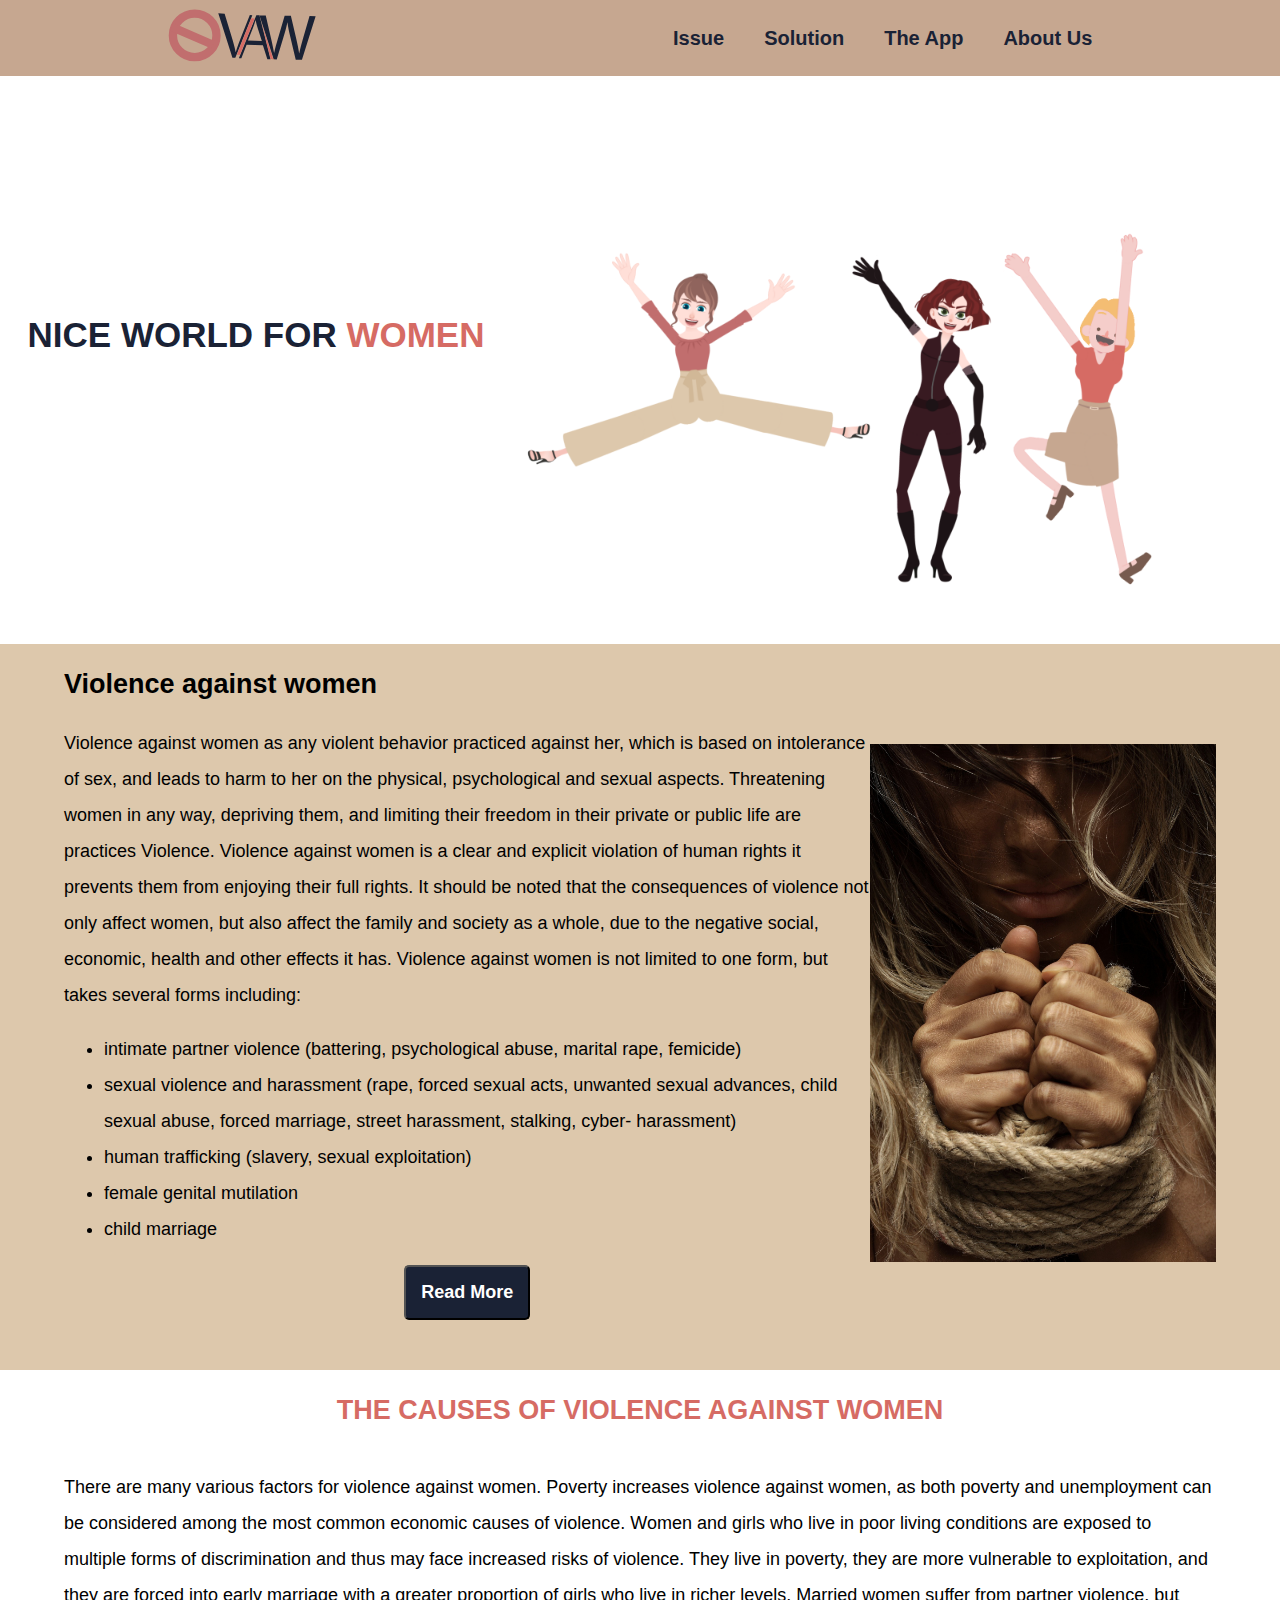
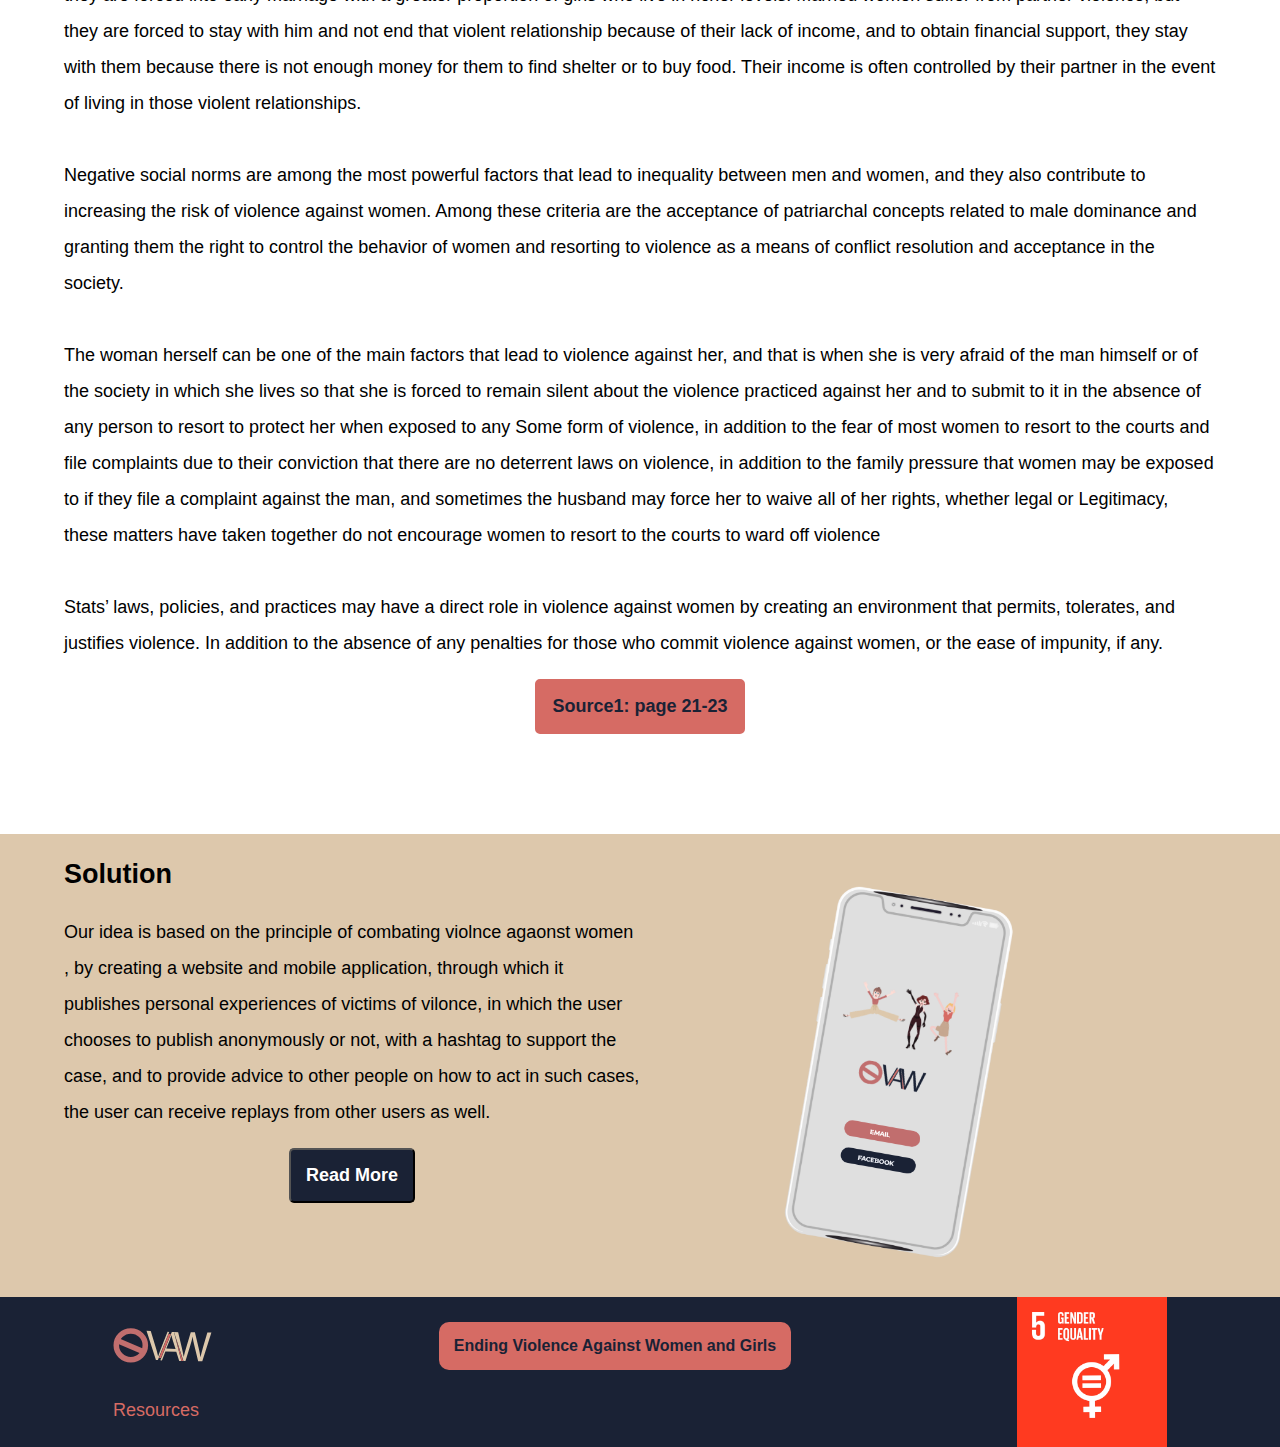
==== index.html @ f6008fc8 "uploading the project" ====
<!DOCTYPE html>
<html lang="en">
<head>
    <meta charset="UTF-8">
    <title>FinalProject</title>
    <link href="style.css" type="text/css" rel="stylesheet">
    <meta name="viewport" content="width=device-width, initial-scale=1">
</head>
<body>
    <header>
        <div class="part1">
            <img src="images/logo.svg" alt="logo image">
            <nav>
                <a href="#">issue</a>
                <a href="#">solution</a>
                <a href="#">The App</a>
                <a href="#">about us</a>
            </nav>
        </div>
        <div class="part2">
            <h1>nice world for <span class="color">women </span></h1>
            <div class="pic">
                <img src="images/1.png" width="1920" height="1080" alt="background image">
            </div>

        </div>
    </header>
    <main>
        <section id="part1">
            <div class="content">
                <div class="txt">
                    <h2>Violence against women</h2>
                    <p>
                        Violence against women as any violent behavior practiced against her, which is based on
                        intolerance of sex, and leads to harm to her on the physical, psychological and sexual aspects.
                        Threatening women in any way, depriving them, and limiting their freedom in their private or public
                        life are practices Violence. Violence against women is a clear and explicit violation of human rights
                        it prevents them from enjoying their full rights. It should be noted that the consequences of violence
                        not only affect women, but also affect the family and society as a whole, due to the negative social,
                        economic, health and other effects it has. Violence against women is not limited to one form, but takes
                        several forms including:
                    </p>
                    <ul>
                        <li>intimate partner violence (battering, psychological abuse, marital rape, femicide)</li>
                        <li>sexual violence and harassment (rape, forced sexual acts, unwanted sexual advances,
                            child sexual abuse, forced marriage, street harassment, stalking, cyber- harassment)</li>
                        <li>human trafficking (slavery, sexual exploitation)</li>
                        <li>female genital mutilation</li>
                        <li>child marriage</li>
                    </ul>
                    <div class="btn">
                        <a href="https://www.un.org/en/observances/ending-violence-against-women-day" target="_blank">
                            <button>Read More</button>
                        </a>
                    </div>

                </div>
                <div class="pic">
                    <img src="images/violnce.jpg" alt="violnce image">
                </div>

            </div>

        </section>
        <section id="part2">
            <div class="content">
                <h2>The causes of violence against women</h2>
                <div id="causes">
                    <p>
                        There are many various factors for violence against women. Poverty increases violence against women,
                        as both poverty and unemployment can be considered among the most common economic causes of violence.
                        Women and girls who live in poor living conditions are exposed to multiple forms of discrimination
                        and thus may face increased risks of violence. They live in poverty, they are more vulnerable to
                        exploitation, and they are forced into early marriage with a greater proportion of girls who live
                        in richer levels. Married women suffer from partner violence, but they are forced to stay with him
                        and not end that violent relationship because of their lack of income, and to obtain financial
                        support, they stay with them because there is not enough money for them to find shelter or to buy food.
                        Their income is often controlled by their partner in the event of living in those violent relationships.
                    </p>
                    <p>
                        Negative social norms are among the most powerful factors that lead to inequality between men and
                        women, and they also contribute to increasing the risk of violence against women.
                        Among these criteria are the acceptance of patriarchal concepts related to male dominance
                        and granting them the right to control the behavior of women and resorting to violence as a
                        means of conflict resolution and acceptance in the society.
                    </p>
                    <p>
                        The woman herself can be one of the main factors that lead to violence against her, and that is
                        when she is very afraid of the man himself or of the society in which she lives so that she is
                        forced to remain silent about the violence practiced against her and to submit to it in the
                        absence of any person to resort to protect her when exposed to any Some form of violence,
                        in addition to the fear of most women to resort to the courts and file complaints due to their
                        conviction that there are no deterrent laws on violence, in addition to the family pressure that
                        women may be exposed to if they file a complaint against the man, and sometimes the husband may
                        force her to waive all of her rights, whether legal or Legitimacy, these matters have taken
                        together do not encourage women to resort to the courts to ward off violence
                    </p>
                    <p>
                        Stats’ laws, policies, and practices may have a direct role in violence against women by creating an
                        environment that permits, tolerates, and justifies violence. In addition to the absence of any
                        penalties for those who commit violence against women, or the ease of impunity, if any.
                    </p>
                    <div class="btn">
                        <a href="https://www.europarl.europa.eu/RegData/etudes/STUD/2016/556931/IPOL_STU(2016)556931_EN.pdf" target="_blank">
                            <button>Source1: page 21-23</button></a>
                    </div>

                </div>
            </div>

        </section>
        <section id="part3">
            <div class="content">
                <div class="solution">
                    <h2>Solution</h2>
                    <p>
                        Our idea is based on the principle of combating violnce agaonst women ,
                        by creating a website and mobile application, through which it publishes personal
                        experiences of victims of vilonce, in which the user chooses to publish anonymously or not,
                        with a hashtag to support the case, and to provide advice to other people on how to act in such
                        cases, the user  can receive replays from other users as well.
                    </p>
                    <div class="btn">
                        <a href="#" target="_blank">
                            <button>Read More</button></a>
                    </div>

                </div>
                <div class="pic">
                    <img src="images/app.png" alt="app image">
                </div>
            </div>

        </section>

    </main>

<footer>
    <div class="part1">
        <img src="images/logo_footer.svg" alt="logo image">
        <a href="#" target="_blank">
            Resources
        </a>
    </div>
        <a href="https://www.un.org/sustainabledevelopment/ending-violence-against-women-and-girls/" target="_blank">
            <button> Ending Violence Against Women and Girls</button>
        </a>
        <img src="images/E_GIF_05.gif" alt="Goal image">

</footer>
</body>
</html>
---- style.css ----
body{
    margin:0;
    padding: 0;
    font-family: sans-serif;
    font-size: 18px;
    line-height: 2em;
}
a{
    text-decoration-line: none;
}
header{
    display: flex;
    flex-direction: column;
    box-shadow: 0 8px 16px 0 rgba(0,0,0 0.5);
    background-color:white;
    color: white;
}
header .part1{
    display: flex;
    flex-direction: row;
    justify-content: space-around;
    background-color: #c6a790;
    position: fixed;
    width: 100%;
}
header .part1 img{
    width: 150px;
}
 nav{
    display: flex;
    flex-direction: row;
}
 nav a{
    padding:20px;
    text-decoration: none;
    text-transform: capitalize;
    font-weight: bold;
    color: #1a2235;
    font-size: 20px;
}
nav a:hover{
    background-color: #d66b64;
}
 header .part2{
    display: flex;
    flex-direction: row;
    justify-content: space-around;
}
 header .part2 img{
     width: 100%;
     height: auto;
     padding-top: 100px;
}
 header .part2 .pic{
     width: 60%;
     margin-top: 100px;
 }
 header .part2 h1{
     text-align: center;
    width: 40%;
    margin-top: 300px;
    text-transform: uppercase;
    color: #1a2235;
    font-size: 35px;
    line-height: 2em;
}
 header .part2 .color{
    color: #d66b64;
}
 main{
     padding: 0;
     margin: 0;
     width: 100%;
 }
 .btn {
    text-align: center;
 }
#part1{
    background-color:#ddc8ac;
    padding-bottom: 50px;
}
.content{
    display: flex;
    flex-direction: row;
    justify-content: space-around;
    width: 90%;
    margin-left: auto;
    margin-right: auto;
}
.txt{
    width: 70%;
}
#part1 .pic{
    width: 30%;
    margin-left: auto;
    margin-right: auto;
}
#part1 img{
    width: 100%;
    margin-left: auto;
    margin-right: auto;
    height: auto;
    padding-top: 100px;
}
button{
    padding: 15px;
    font-size: 18px;
    font-weight: bold;
    border-radius: 5px;
    width: auto;
}
#part1 button{
    background-color: #1a2235;
    color: white;
}
#part1 button:hover{
    background-color: #ddc8ac;
    color: black;
    border: solid 2px #d66b64;
}
 #part2{
    background-color: white;
    color: black;
     padding-bottom: 100px;
}
 #part2 .content{
     flex-direction: column;
 }
#causes{
    display: flex;
    flex-direction: column;
}
#part2 h2{
    width: 100%;
    color: #d66b64;
    text-transform: uppercase;
    text-align: center;
}
 #part2 button{
    background-color: #d66b64;
    color: #1a2235;
    border: solid 2px #d66b64;
}
 #part2 button:hover{
    background-color: white;
    color: black;
}
 #part3{
    display: flex;
    flex-direction: row;
    justify-content: space-around;
    background-color: #ddc8ac;
     padding-bottom: 25px;
}
 #part3 img{
    width: 80%;
     height: auto;
     padding-top: 50px;
}
 #part3 .solution{
    width: 50%;
}
 #part3 .pic{
     width: 25%;
     margin-right: auto;
     margin-left: auto;
 }
#part3 button{
    background-color: #1a2235;
    color: white;
}
#part3 button:hover{
    background-color: #ddc8ac;
    color: black;
    border: solid 2px #d66b64;
}
footer{
    height: auto;
    background-color:#1a2235;
    display: flex;
    flex-direction: row;
    justify-content: space-around;
    width: 100%;
}
footer .part1{
    display: flex;
    flex-direction: column;
}
footer a{
    margin-top: 25px;
    color: #d66b64;
}
footer button{
    background-color: #d66b64;
    color: #1a2235;
    padding: 15px;
    font-size: 16px;
    font-weight: bold;
    border: none;
    border-radius: 10px;
}
footer button:hover{
  color: #ddc8ac;
    border: #ddc8ac solid 2px;
    background-color: #1a2235;
}
footer img{
    width: 150px;
}
footer .part1 img{
    width: 100px;
   padding-top: 30px;
}
@media screen and (max-width: 840px){
    header .part2 h1{
        margin-top: 200px;
    }
    header .part2 img{
        padding-top: 50px;
    }
    #part1 .content{
        flex-direction: column;
    }
    #part1 .txt{
        width: 100%;
    }
    #part1 .pic{
        width: 80%;
    }
}
@media screen and (max-width: 750px){
    #part3 .content{
        flex-direction: column;
    }
    #part3 .solution{
        width: 100%;
    }
    #part3 .pic{
        width: 300px;
    }
}
@media screen and (max-width: 650px){
    footer{
        flex-direction: column;
        align-items: center;
    }
    footer a{
        margin-bottom: 20px;
    }

}
@media only screen and (max-width: 641px){
    header .part1{
        flex-direction: column;
    }
    header .part1 img{
        margin-left: auto;
        margin-right: auto;
        width: 100px;
        padding-top: 25px;
    }
    nav a{
        padding: 10px;
        font-size: 16px;
        margin-left: auto;
        margin-right: auto;
    }
    header .part2{
        flex-direction: column;
    }
    header .part2 h1{
        width: 100%;
        margin-top: 150px;
    }
    header .part2 .pic{
        width: 100%;
        margin-right: auto;
        margin-left: auto;
        margin-top: 50px;
    }
}
@media screen and (max-width: 415px){
    footer  a{
        width: 125px;
    }
    footer .part1{
        text-align: center;
    }
    footer .part1 img{
        margin-left: auto;
        margin-right: auto;
    }
}
@media screen and (max-width: 350px){
   nav{
       flex-direction: column;
   }
    nav a{
        padding: 5px;
        text-align: center;
        width: 100%;
    }
    nav a:nth-child(even){
        background-color: #ddc8ac;
    }
    nav a:nth-child(odd){
        background-color: white;
    }
    nav a:hover{
        background-color: #d66b64;
    }
    header .part2 h1{
        margin-top: 300px;
    }
    #part3 .pic{
        width: 200px;
    }
}
@media screen and (max-width: 230px){
    #part3 .pic{
        width: 125px;
    }
    footer img{
        width: 100px;
    }
   h2, header .part2 h1{
       font-size: 18px;
   }
   p, ul{
       font-size: 16px;
   }
   button{
       padding: 5px;
       font-size: 14px;
   }

}
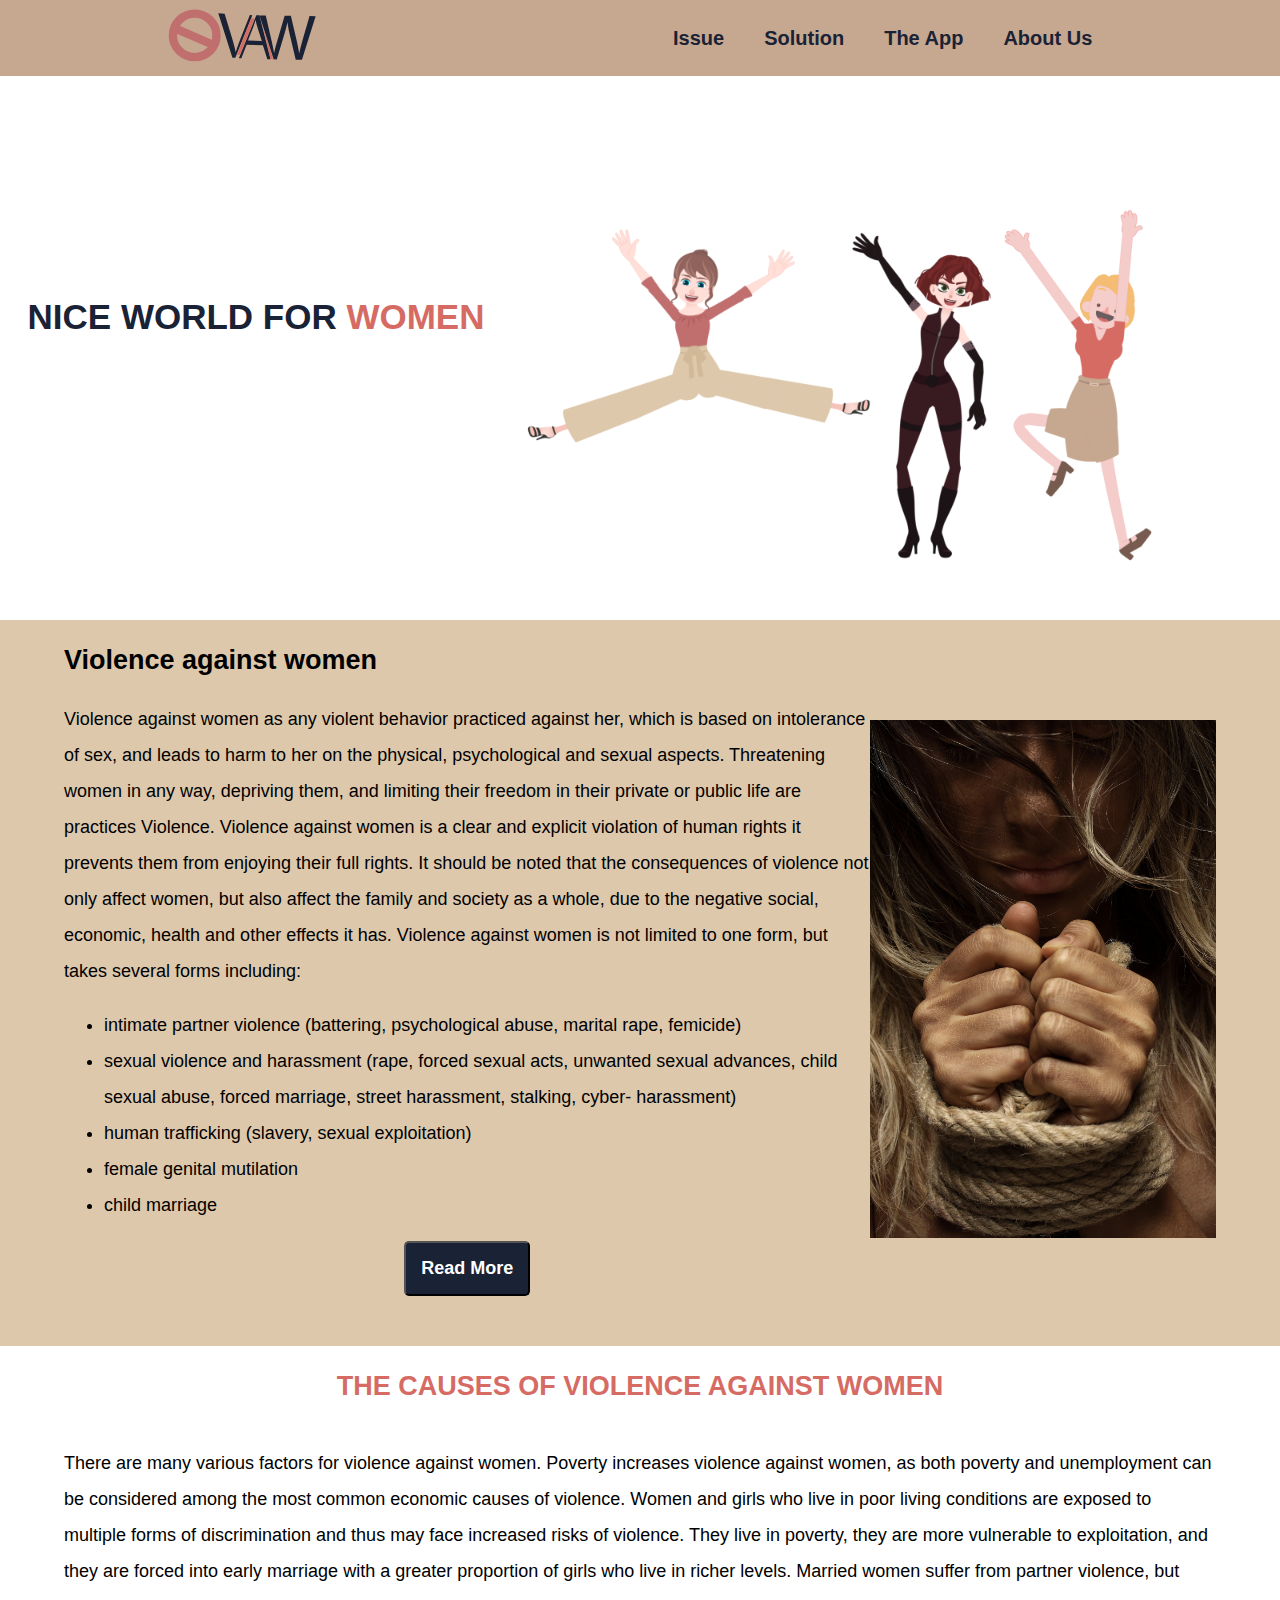
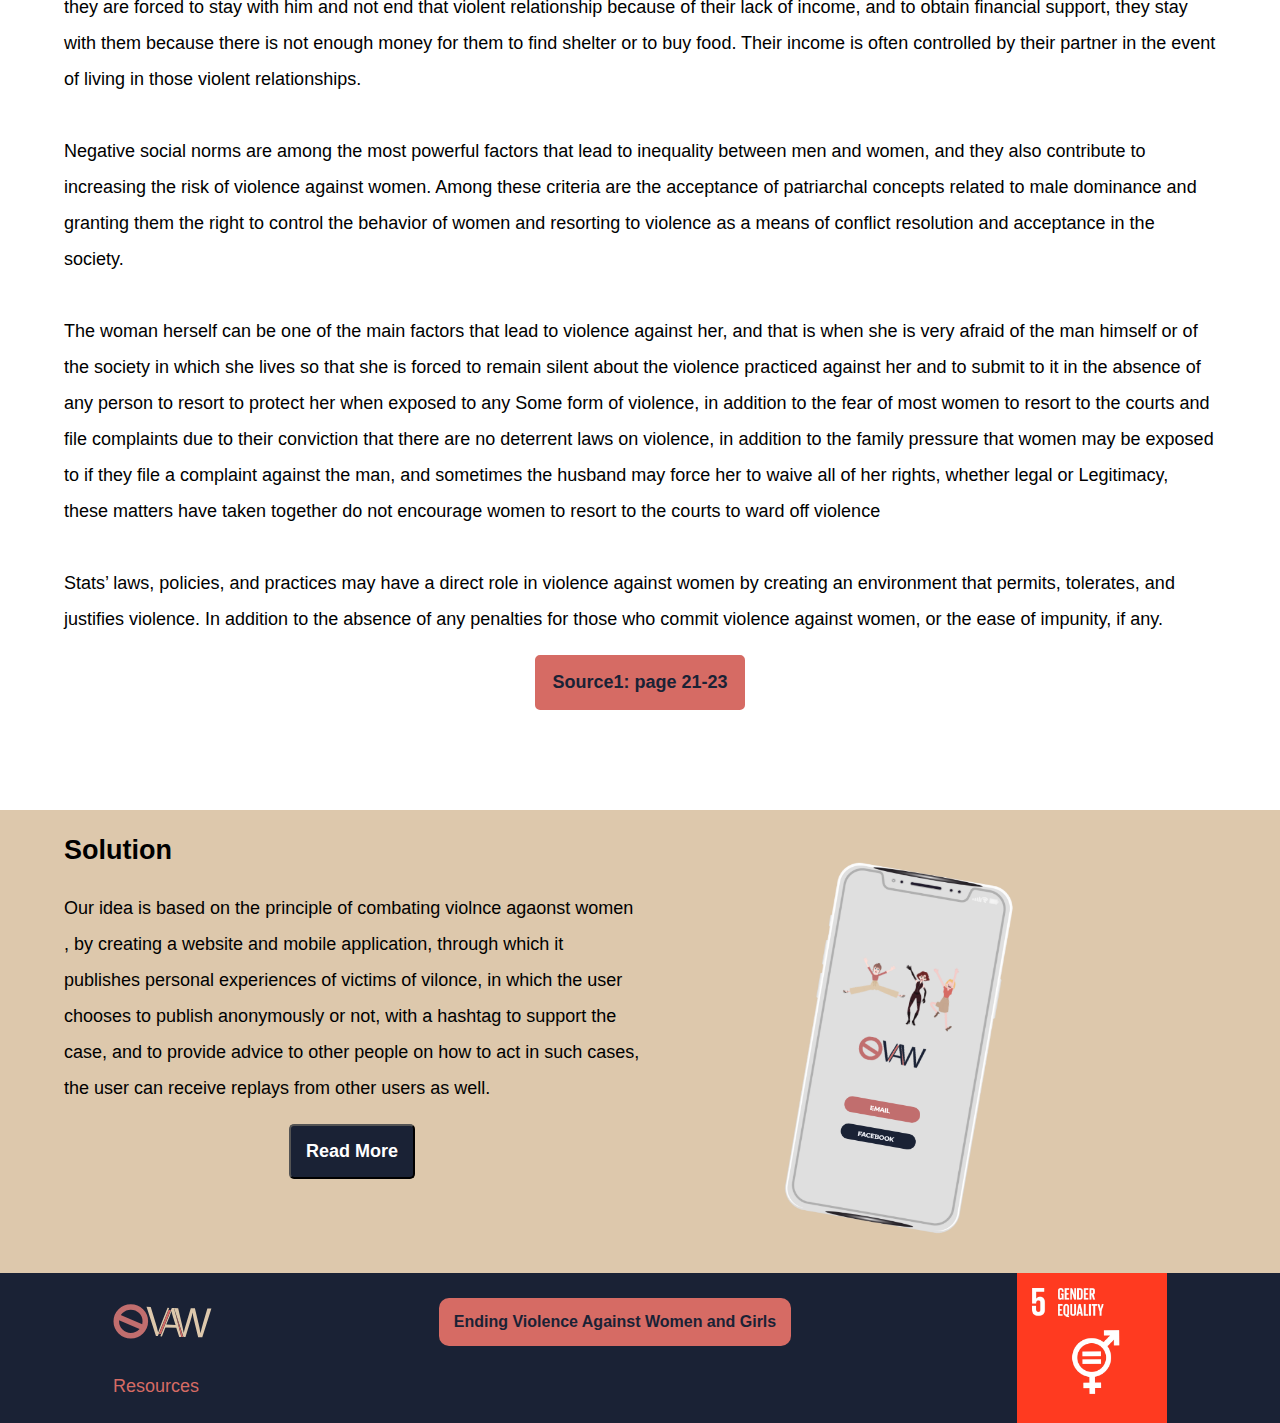
==== commit 7938653f: "adjusting" ====
--- a/index.html
+++ b/index.html
@@ -4,11 +4,10 @@
     <meta charset="UTF-8">
     <title>FinalProject</title>
     <link href="style.css" type="text/css" rel="stylesheet">
-    <meta name="viewport" content="width=device-width, initial-scale=1">
+    <meta name="viewport" content="width=device-width, initial-scale=1.0">
 </head>
 <body>
     <header>
-        <div class="part1">
             <img src="images/logo.svg" alt="logo image">
             <nav>
                 <a href="#">issue</a>
@@ -16,15 +15,13 @@
                 <a href="#">The App</a>
                 <a href="#">about us</a>
             </nav>
+    </header>
+    <div id="show">
+        <h1>nice world for <span class="color">women </span></h1>
+        <div class="pic">
+            <img src="images/1.png" alt="background image">
         </div>
-        <div class="part2">
-            <h1>nice world for <span class="color">women </span></h1>
-            <div class="pic">
-                <img src="images/1.png" width="1920" height="1080" alt="background image">
-            </div>
-
-        </div>
-    </header>
+    </div>
     <main>
         <section id="part1">
             <div class="content">
--- a/style.css
+++ b/style.css
@@ -10,20 +10,12 @@
 }
 header{
     display: flex;
-    flex-direction: column;
-    box-shadow: 0 8px 16px 0 rgba(0,0,0 0.5);
-    background-color:white;
-    color: white;
-}
-header .part1{
-    display: flex;
     flex-direction: row;
     justify-content: space-around;
     background-color: #c6a790;
-    position: fixed;
-    width: 100%;
-}
-header .part1 img{
+    max-height: 200px;
+}
+header img{
     width: 150px;
 }
  nav{
@@ -41,30 +33,28 @@
 nav a:hover{
     background-color: #d66b64;
 }
- header .part2{
-    display: flex;
-    flex-direction: row;
-    justify-content: space-around;
-}
- header .part2 img{
+ #show{
+    display: flex;
+    flex-direction: row;
+    justify-content: space-around;
+}
+ #show img{
      width: 100%;
      height: auto;
-     padding-top: 100px;
-}
- header .part2 .pic{
+}
+#show .pic{
      width: 60%;
      margin-top: 100px;
  }
- header .part2 h1{
-     text-align: center;
+#show h1{
+    text-align: center;
     width: 40%;
-    margin-top: 300px;
+    padding-top: 200px;
     text-transform: uppercase;
     color: #1a2235;
     font-size: 35px;
-    line-height: 2em;
-}
- header .part2 .color{
+}
+ #show .color{
     color: #d66b64;
 }
  main{
@@ -175,12 +165,10 @@
     border: solid 2px #d66b64;
 }
 footer{
-    height: auto;
     background-color:#1a2235;
     display: flex;
     flex-direction: row;
     justify-content: space-around;
-    width: 100%;
 }
 footer .part1{
     display: flex;
@@ -211,11 +199,11 @@
     width: 100px;
    padding-top: 30px;
 }
-@media screen and (max-width: 840px){
-    header .part2 h1{
-        margin-top: 200px;
-    }
-    header .part2 img{
+@media (max-width: 840px){
+    #show h1{
+        padding-top: 200px;
+    }
+    #show img{
         padding-top: 50px;
     }
     #part1 .content{
@@ -228,7 +216,7 @@
         width: 80%;
     }
 }
-@media screen and (max-width: 750px){
+@media (max-width: 750px){
     #part3 .content{
         flex-direction: column;
     }
@@ -239,7 +227,7 @@
         width: 300px;
     }
 }
-@media screen and (max-width: 650px){
+@media (max-width: 650px){
     footer{
         flex-direction: column;
         align-items: center;
@@ -247,13 +235,12 @@
     footer a{
         margin-bottom: 20px;
     }
-
-}
-@media only screen and (max-width: 641px){
-    header .part1{
-        flex-direction: column;
-    }
-    header .part1 img{
+}
+@media (max-width: 641px){
+    header {
+        flex-direction: column;
+    }
+    header img{
         margin-left: auto;
         margin-right: auto;
         width: 100px;
@@ -265,21 +252,21 @@
         margin-left: auto;
         margin-right: auto;
     }
-    header .part2{
-        flex-direction: column;
-    }
-    header .part2 h1{
-        width: 100%;
-        margin-top: 150px;
-    }
-    header .part2 .pic{
+    #show{
+        flex-direction: column;
+    }
+    #show h1{
+        width: 100%;
+        padding-top: 50px;
+    }
+   #show .pic{
         width: 100%;
         margin-right: auto;
         margin-left: auto;
         margin-top: 50px;
     }
 }
-@media screen and (max-width: 415px){
+@media (max-width: 415px){
     footer  a{
         width: 125px;
     }
@@ -291,12 +278,15 @@
         margin-right: auto;
     }
 }
-@media screen and (max-width: 350px){
+@media (max-width: 350px){
+    header{
+        height: auto;
+    }
    nav{
        flex-direction: column;
    }
     nav a{
-        padding: 5px;
+        padding: 4px 0 4px 0;
         text-align: center;
         width: 100%;
     }
@@ -309,29 +299,39 @@
     nav a:hover{
         background-color: #d66b64;
     }
-    header .part2 h1{
-        margin-top: 300px;
+    #show h1{
+        padding-top: 50px;
+        font-size: 25px;
+    }
+    #show .pic{
+        width: 200px;
+    }
+    #show img{
+        padding-top: 0;
     }
     #part3 .pic{
-        width: 200px;
-    }
-}
-@media screen and (max-width: 230px){
+        width: 80%;
+    }
+}
+@media (max-width: 230px){
     #part3 .pic{
-        width: 125px;
+        width: 120px;
     }
     footer img{
         width: 100px;
     }
-   h2, header .part2 h1{
+   h2, #show h1{
        font-size: 18px;
    }
    p, ul{
-       font-size: 16px;
+       font-size: 14px;
    }
    button{
        padding: 5px;
        font-size: 14px;
    }
+   #show .pic{
+       width: 90%;
+   }
 
 }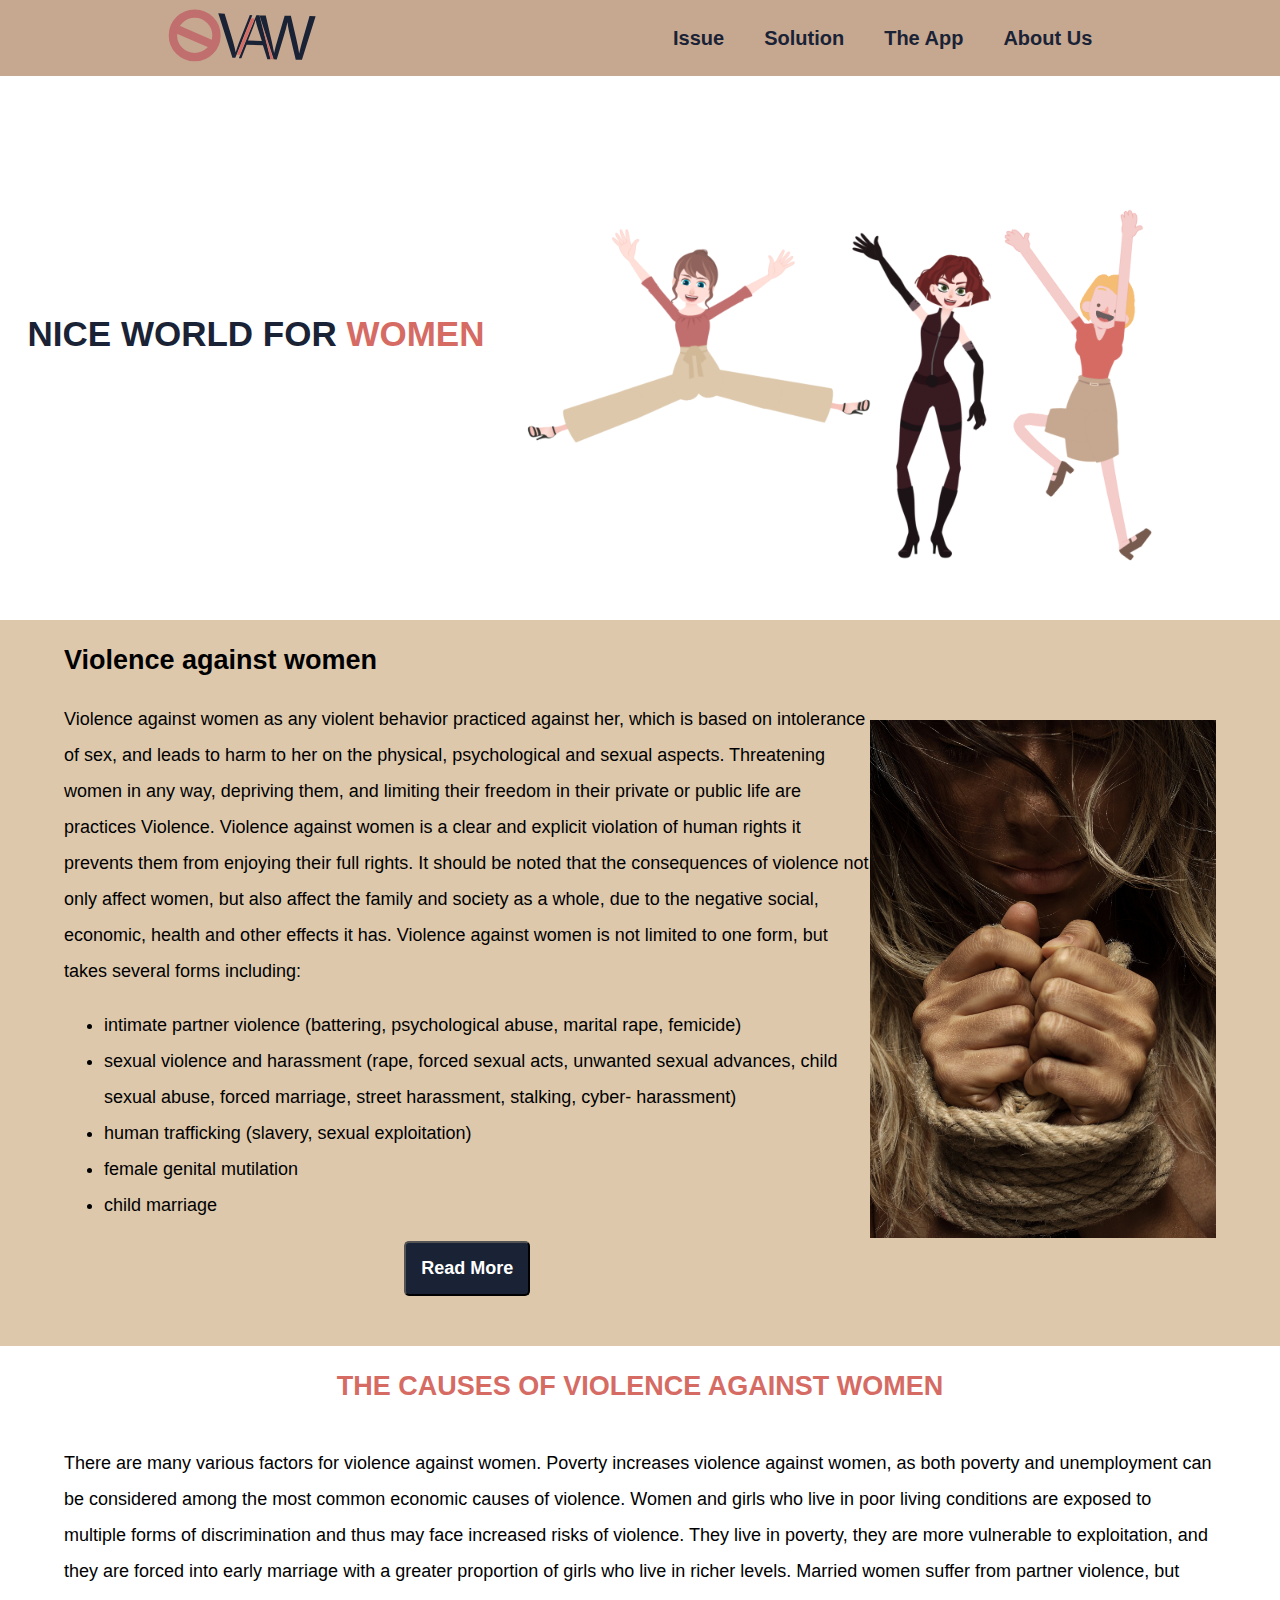
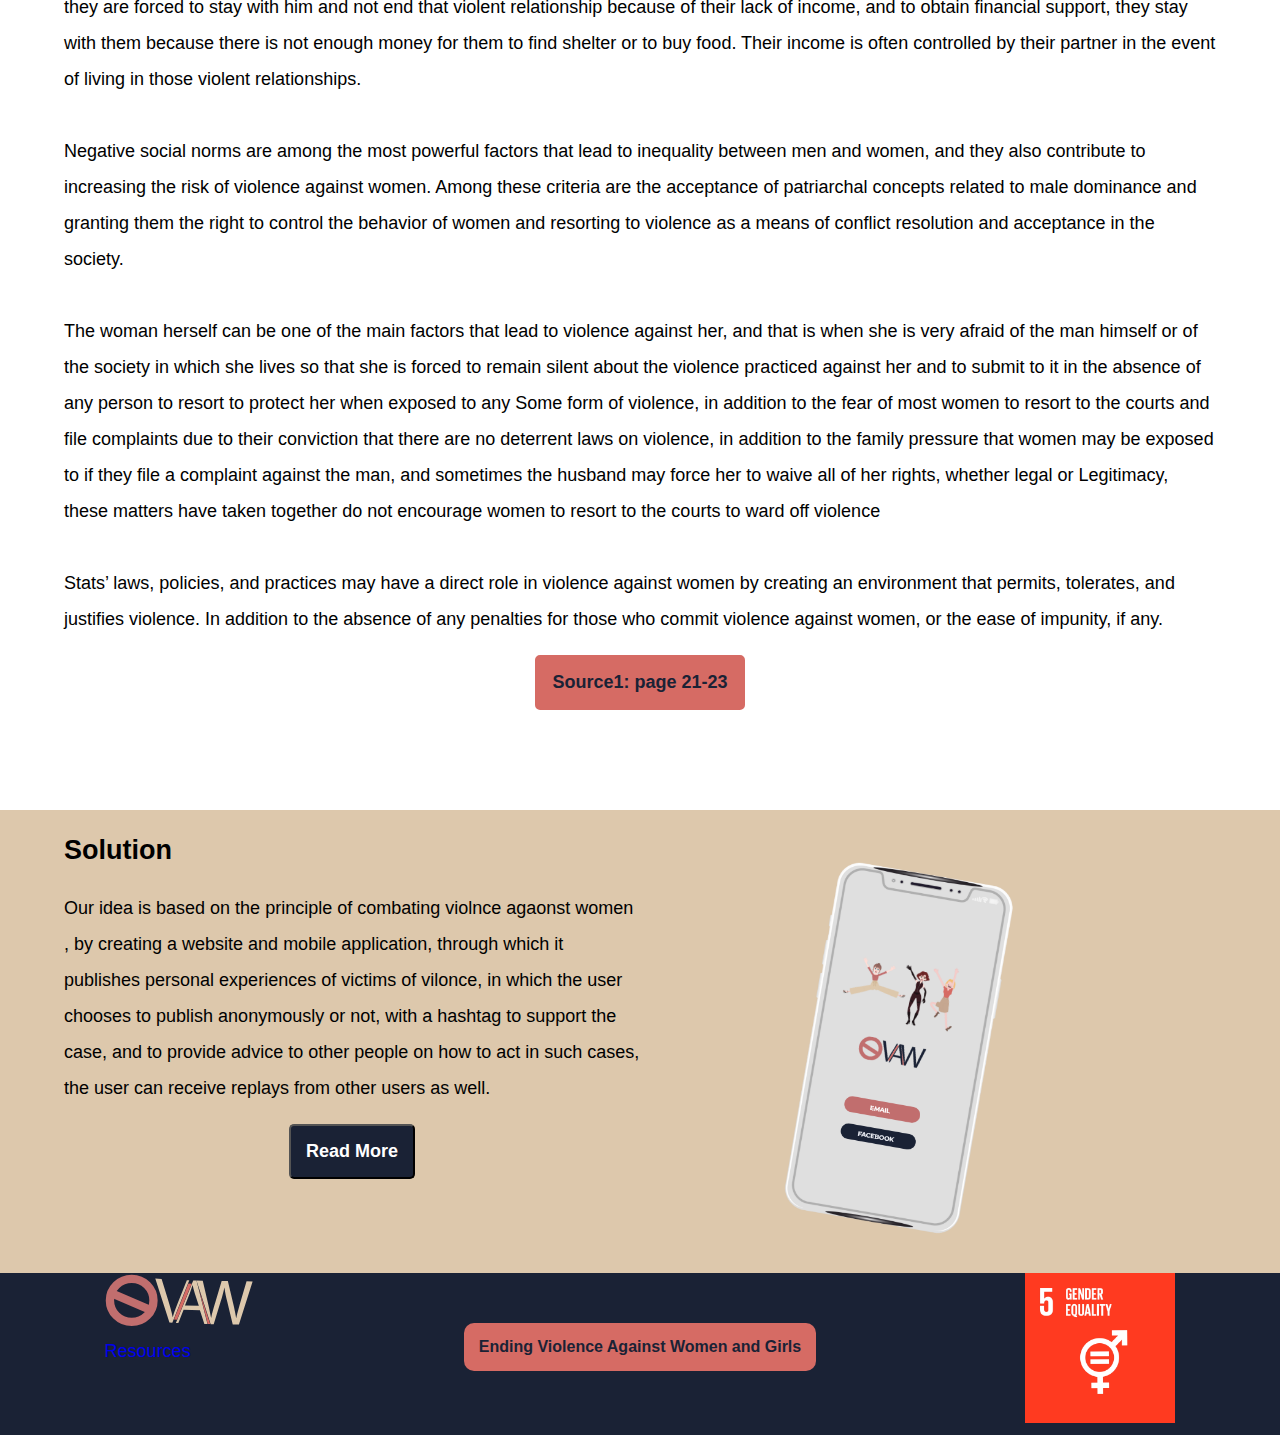
==== commit f43d4785: "adjsuting 2" ====
--- a/index.html
+++ b/index.html
@@ -138,11 +138,16 @@
         <a href="#" target="_blank">
             Resources
         </a>
-    </div>
+    </div >
+    <div class="part2">
         <a href="https://www.un.org/sustainabledevelopment/ending-violence-against-women-and-girls/" target="_blank">
             <button> Ending Violence Against Women and Girls</button>
         </a>
+    </div>
+
+    <div class="part3">
         <img src="images/E_GIF_05.gif" alt="Goal image">
+    </div>
 
 </footer>
 </body>
--- a/style.css
+++ b/style.css
@@ -13,7 +13,7 @@
     flex-direction: row;
     justify-content: space-around;
     background-color: #c6a790;
-    max-height: 200px;
+    max-height: 100px;
 }
 header img{
     width: 150px;
@@ -53,6 +53,7 @@
     text-transform: uppercase;
     color: #1a2235;
     font-size: 35px;
+    line-height: 2em;
 }
  #show .color{
     color: #d66b64;
@@ -173,10 +174,15 @@
 footer .part1{
     display: flex;
     flex-direction: column;
-}
-footer a{
-    margin-top: 25px;
+    width: 150px;
+
+}
+footer .part2{
+    margin-top: 50px;
     color: #d66b64;
+}
+footer .part3{
+    width: 150px;
 }
 footer button{
     background-color: #d66b64;
@@ -193,12 +199,9 @@
     background-color: #1a2235;
 }
 footer img{
-    width: 150px;
-}
-footer .part1 img{
-    width: 100px;
-   padding-top: 30px;
-}
+    width: 100%;
+}
+
 @media (max-width: 840px){
     #show h1{
         padding-top: 200px;
@@ -280,7 +283,7 @@
 }
 @media (max-width: 350px){
     header{
-        height: auto;
+        max-height: 200px;
     }
    nav{
        flex-direction: column;
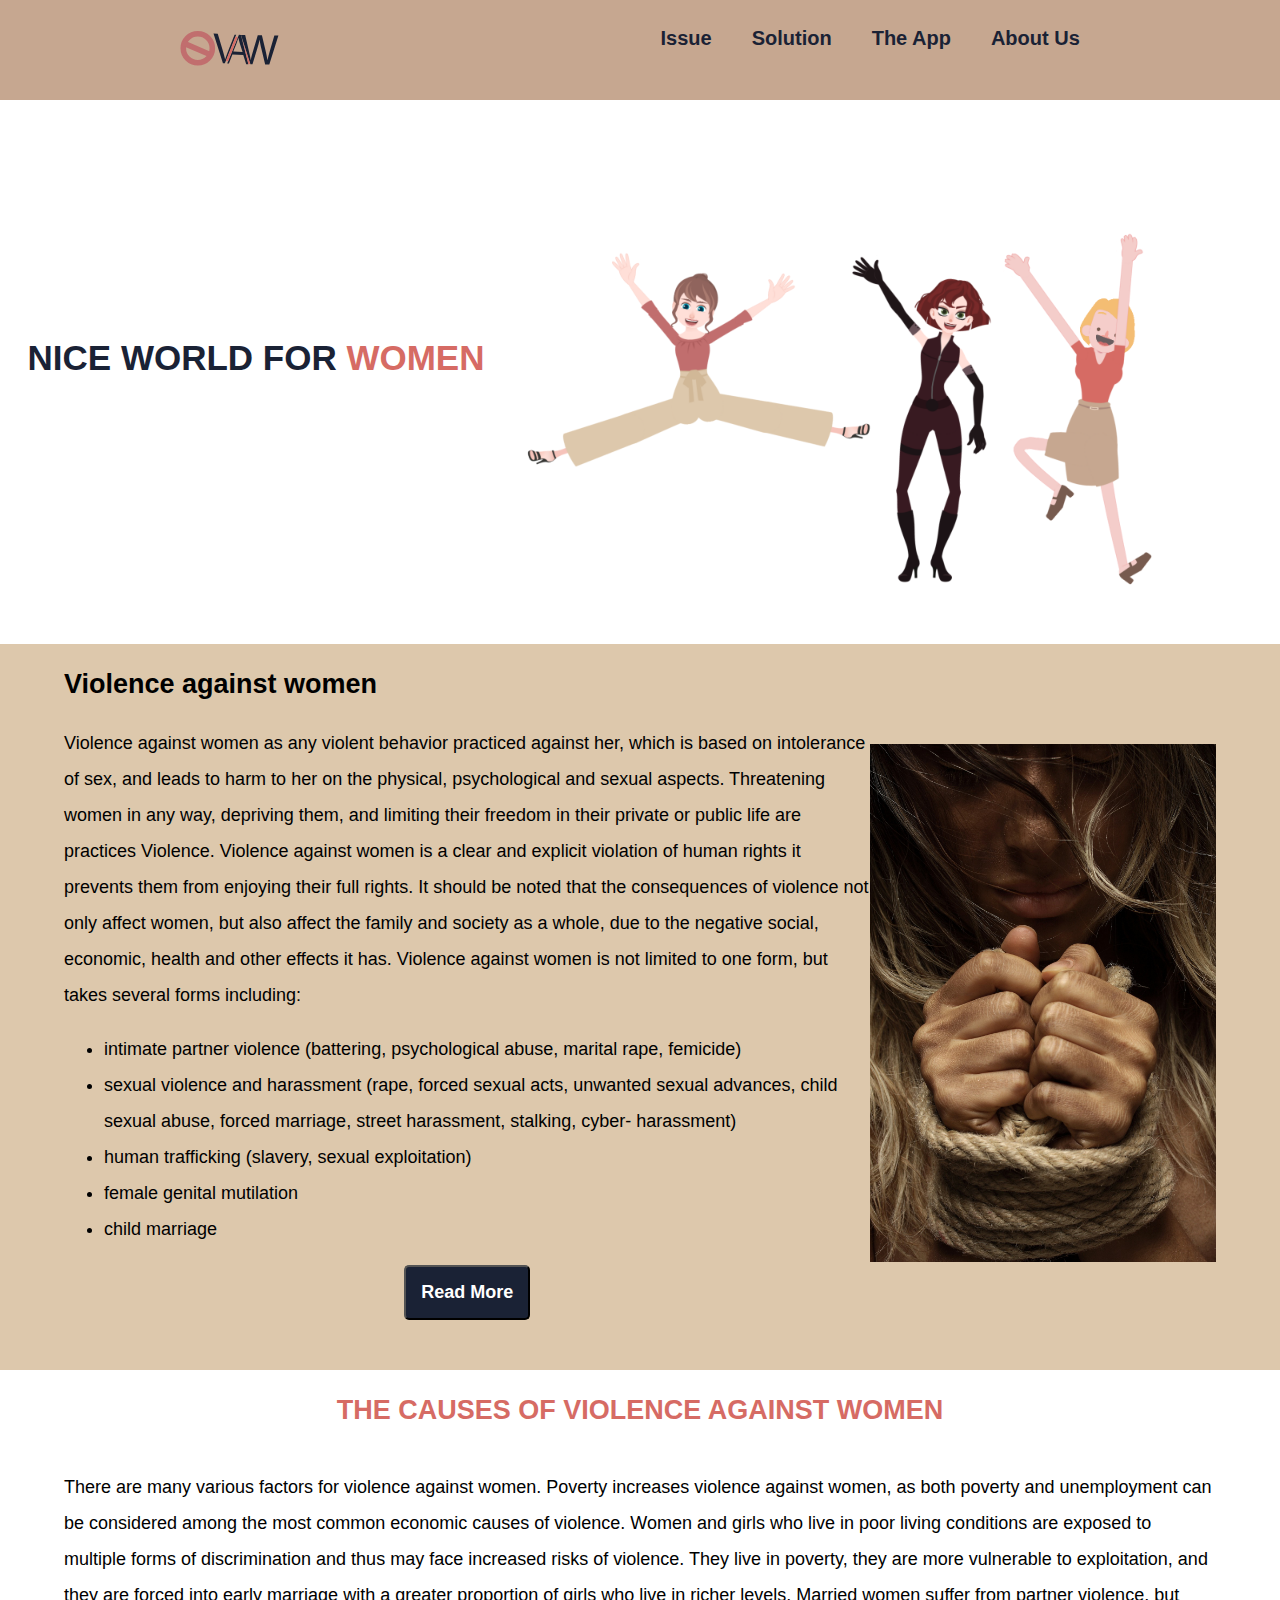
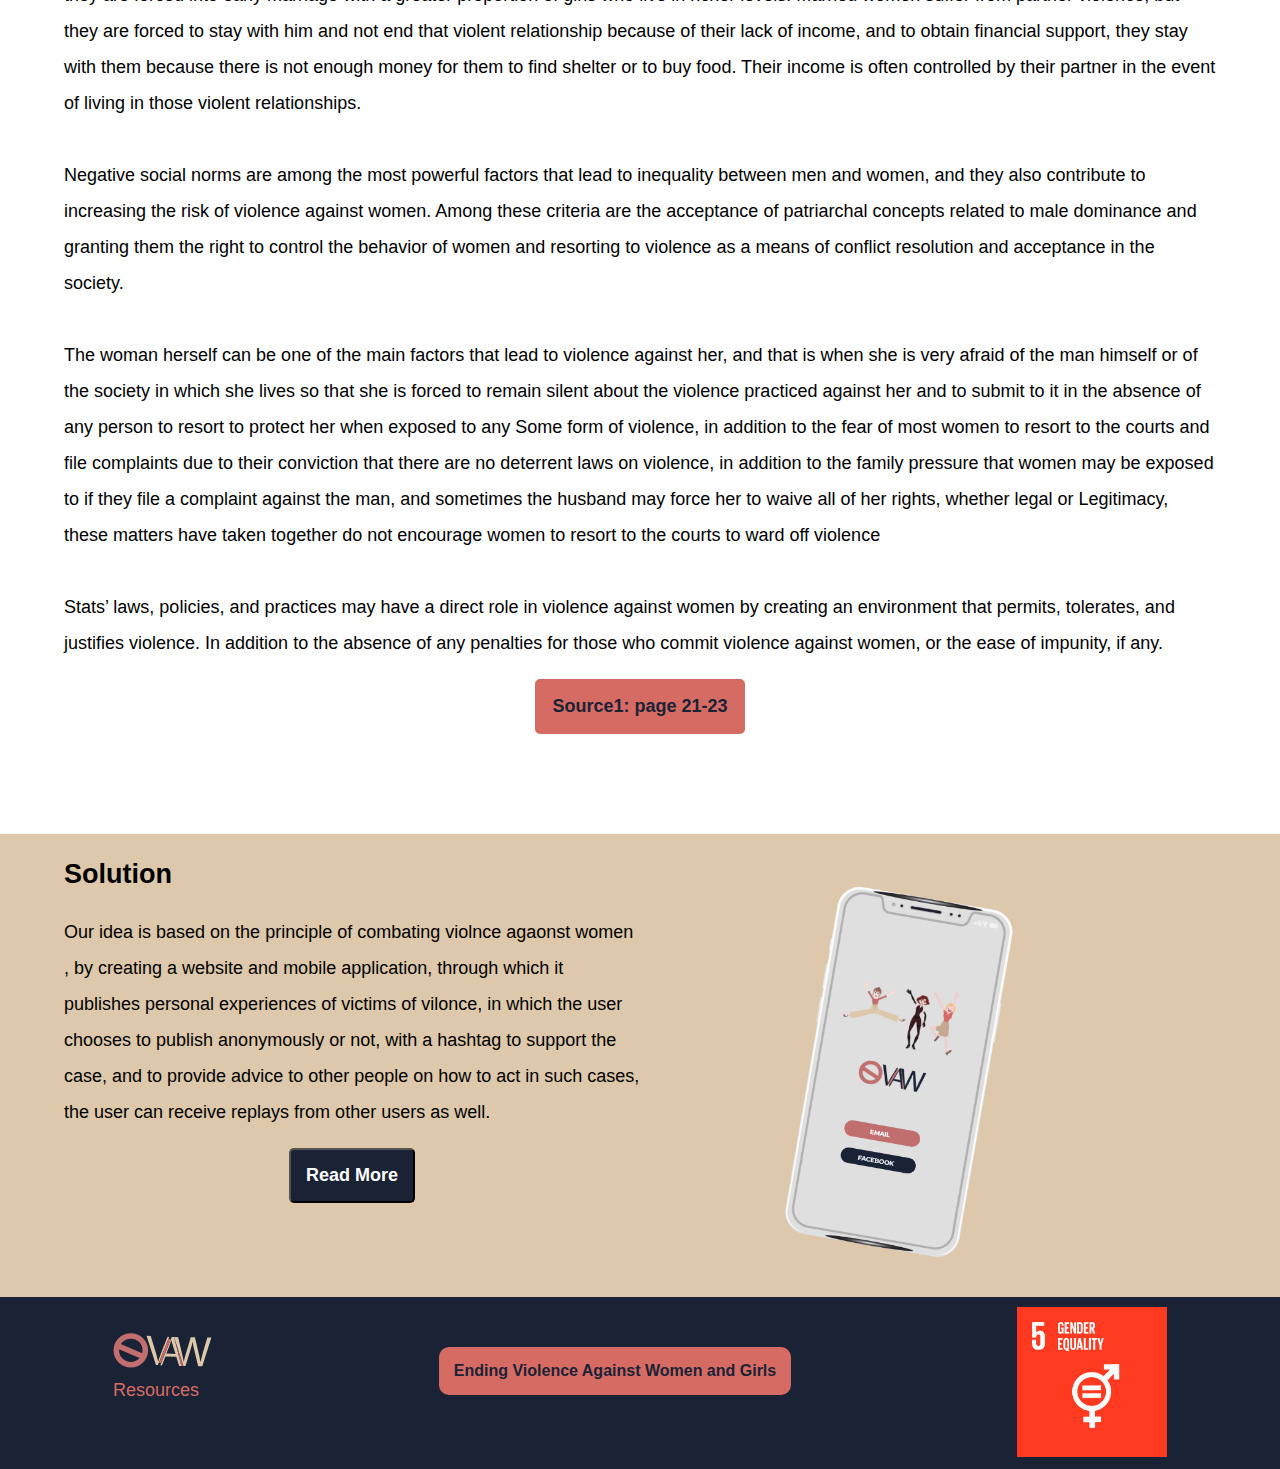
==== commit 8526b9a4: "Added icon" ====
--- a/index.html
+++ b/index.html
@@ -3,6 +3,7 @@
 <head>
     <meta charset="UTF-8">
     <title>FinalProject</title>
+    <link rel="icon" href="http://example.com/favicon.png">
     <link href="style.css" type="text/css" rel="stylesheet">
     <meta name="viewport" content="width=device-width, initial-scale=1.0">
 </head>
--- a/style.css
+++ b/style.css
@@ -13,10 +13,11 @@
     flex-direction: row;
     justify-content: space-around;
     background-color: #c6a790;
-    max-height: 100px;
+    height: auto;
 }
 header img{
-    width: 150px;
+    width: 100px;
+    height: 100px;
 }
  nav{
     display: flex;
@@ -174,15 +175,24 @@
 footer .part1{
     display: flex;
     flex-direction: column;
-    width: 150px;
+    width: 100px;
 
 }
 footer .part2{
     margin-top: 50px;
     color: #d66b64;
 }
+footer .part1 img{
+    padding-top: 35px;
+}
+footer .part1 a{
+    color: #d66b64;
+}
 footer .part3{
     width: 150px;
+}
+footer .part3 img{
+    padding-top: 10px;
 }
 footer button{
     background-color: #d66b64;
@@ -235,8 +245,10 @@
         flex-direction: column;
         align-items: center;
     }
-    footer a{
-        margin-bottom: 20px;
+    footer .part2{
+        margin-bottom: 30px;
+        margin-top: 20px;
+
     }
 }
 @media (max-width: 641px){
@@ -270,7 +282,7 @@
     }
 }
 @media (max-width: 415px){
-    footer  a{
+    footer  .part2{
         width: 125px;
     }
     footer .part1{
@@ -280,6 +292,9 @@
         margin-left: auto;
         margin-right: auto;
     }
+    footer .part3{
+        width: 125px;
+    }
 }
 @media (max-width: 350px){
     header{
@@ -320,9 +335,6 @@
     #part3 .pic{
         width: 120px;
     }
-    footer img{
-        width: 100px;
-    }
    h2, #show h1{
        font-size: 18px;
    }
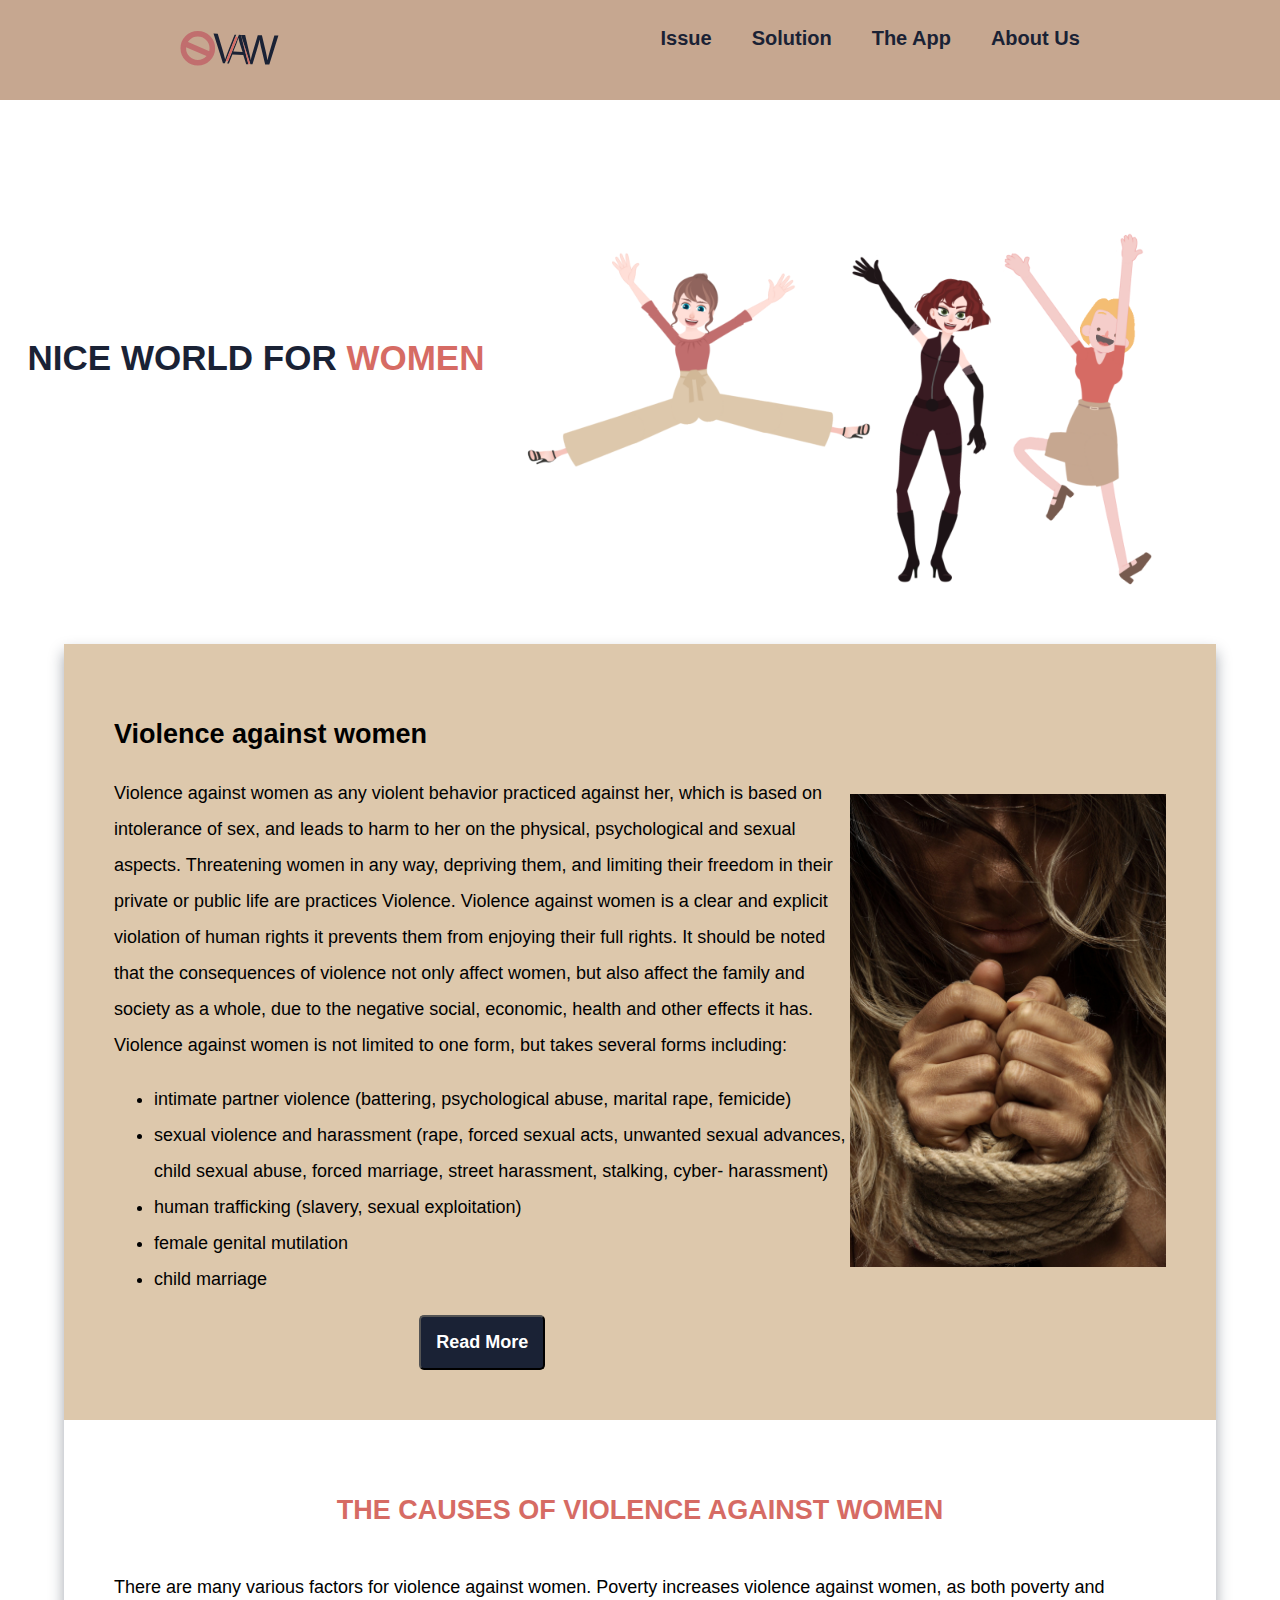
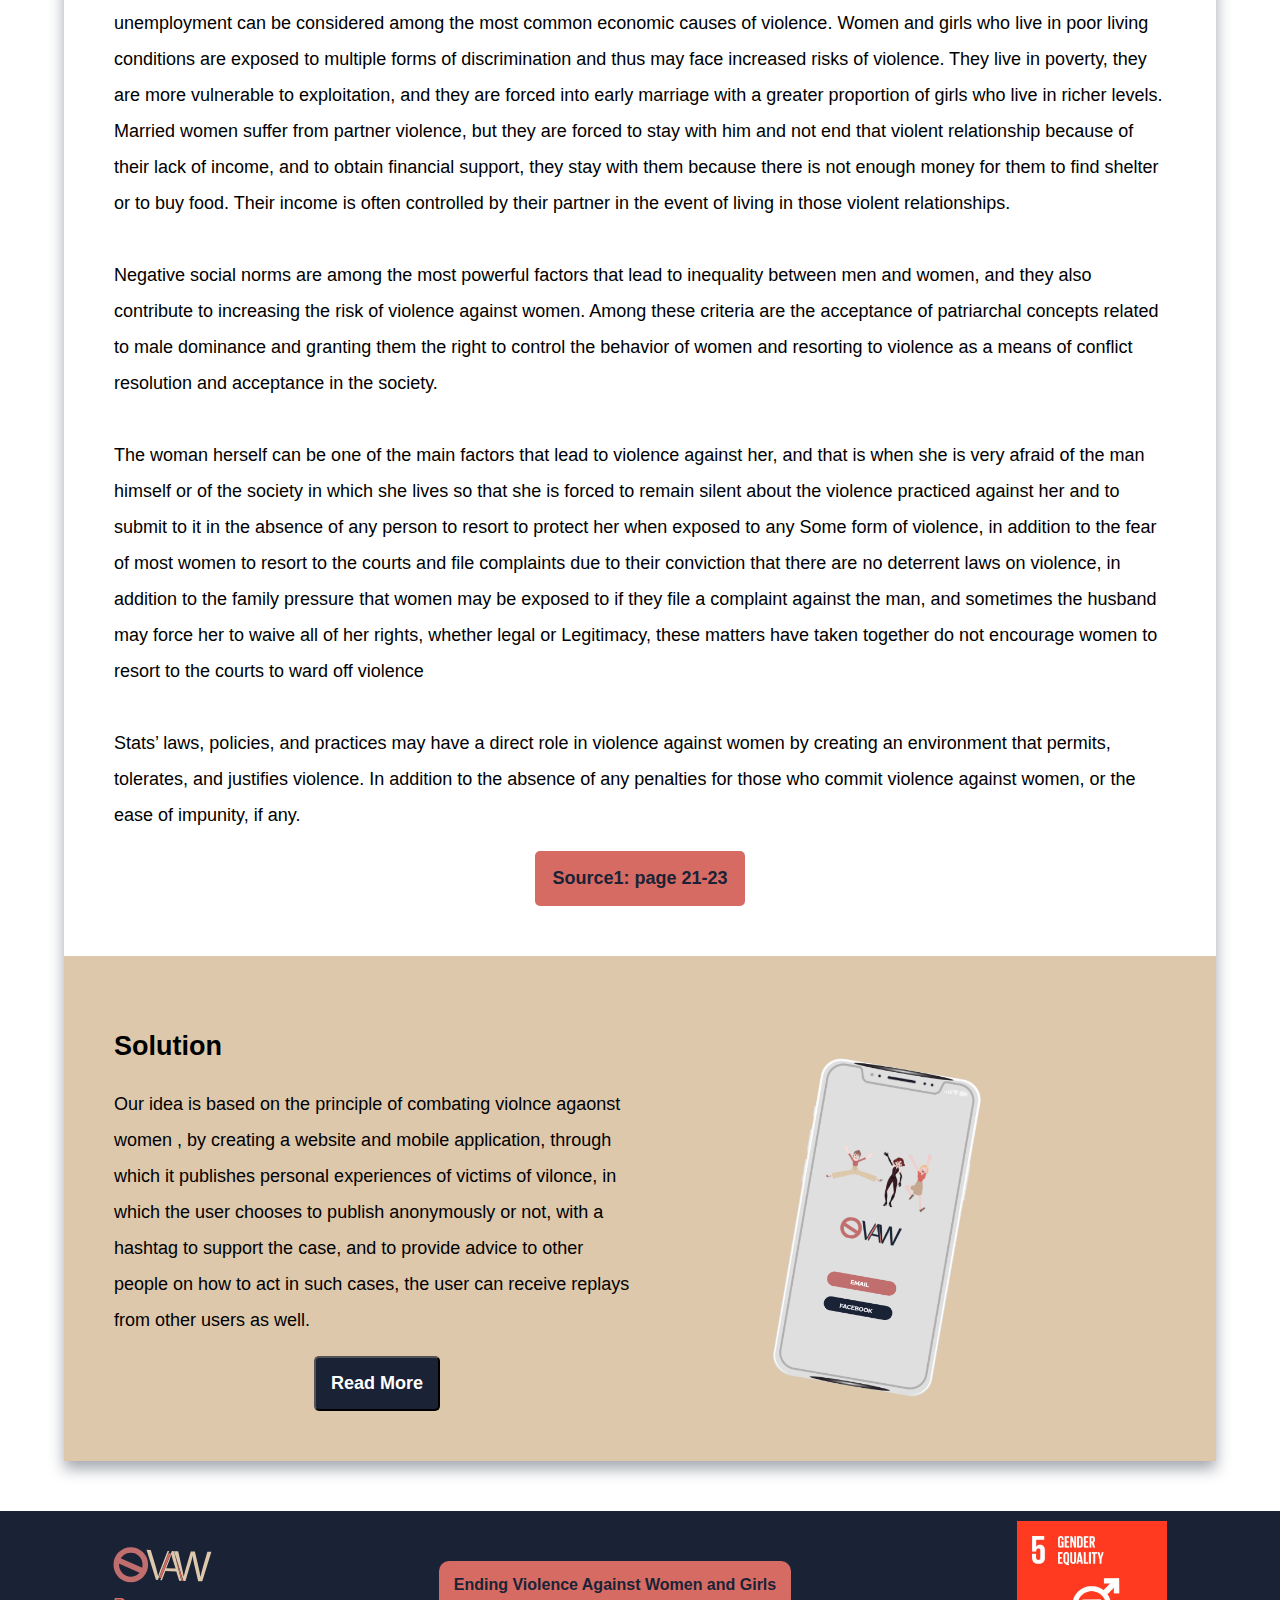
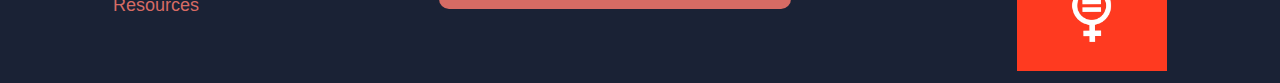
==== commit 1e84cb6c: "cahnge the width of main" ====
--- a/index.html
+++ b/index.html
@@ -3,7 +3,6 @@
 <head>
     <meta charset="UTF-8">
     <title>FinalProject</title>
-    <link rel="icon" href="http://example.com/favicon.png">
     <link href="style.css" type="text/css" rel="stylesheet">
     <meta name="viewport" content="width=device-width, initial-scale=1.0">
 </head>
@@ -25,7 +24,6 @@
     </div>
     <main>
         <section id="part1">
-            <div class="content">
                 <div class="txt">
                     <h2>Violence against women</h2>
                     <p>
@@ -51,19 +49,14 @@
                             <button>Read More</button>
                         </a>
                     </div>
-
                 </div>
                 <div class="pic">
                     <img src="images/violnce.jpg" alt="violnce image">
                 </div>
 
-            </div>
-
         </section>
         <section id="part2">
-            <div class="content">
                 <h2>The causes of violence against women</h2>
-                <div id="causes">
                     <p>
                         There are many various factors for violence against women. Poverty increases violence against women,
                         as both poverty and unemployment can be considered among the most common economic causes of violence.
@@ -102,13 +95,8 @@
                         <a href="https://www.europarl.europa.eu/RegData/etudes/STUD/2016/556931/IPOL_STU(2016)556931_EN.pdf" target="_blank">
                             <button>Source1: page 21-23</button></a>
                     </div>
-
-                </div>
-            </div>
-
         </section>
         <section id="part3">
-            <div class="content">
                 <div class="solution">
                     <h2>Solution</h2>
                     <p>
@@ -127,12 +115,8 @@
                 <div class="pic">
                     <img src="images/app.png" alt="app image">
                 </div>
-            </div>
-
         </section>
-
     </main>
-
 <footer>
     <div class="part1">
         <img src="images/logo_footer.svg" alt="logo image">
--- a/style.css
+++ b/style.css
@@ -60,27 +60,24 @@
     color: #d66b64;
 }
  main{
-     padding: 0;
-     margin: 0;
-     width: 100%;
+     display: flex;
+     flex-direction: column;
+     width: 90%;
+     margin-left: auto;
+     margin-right: auto;
+     box-shadow: 0 8px 14px 0 rgba(26,34,53, 0.4);
  }
  .btn {
     text-align: center;
  }
 #part1{
-    background-color:#ddc8ac;
-    padding-bottom: 50px;
-}
-.content{
-    display: flex;
-    flex-direction: row;
-    justify-content: space-around;
-    width: 90%;
+    display: flex;
+    flex-direction: row;
+}
+.txt{
+    width: 70%;
     margin-left: auto;
     margin-right: auto;
-}
-.txt{
-    width: 70%;
 }
 #part1 .pic{
     width: 30%;
@@ -111,16 +108,11 @@
     border: solid 2px #d66b64;
 }
  #part2{
-    background-color: white;
-    color: black;
-     padding-bottom: 100px;
-}
- #part2 .content{
+     display: flex;
      flex-direction: column;
- }
-#causes{
-    display: flex;
-    flex-direction: column;
+     background-color: white;
+     color: black;
+     padding: 50px;
 }
 #part2 h2{
     width: 100%;
@@ -137,12 +129,17 @@
     background-color: white;
     color: black;
 }
+ #part1{
+     padding: 50px;
+ }
+ #part1 , #part3{
+     background-color:#ddc8ac;
+     padding: 50px;
+ }
  #part3{
     display: flex;
     flex-direction: row;
     justify-content: space-around;
-    background-color: #ddc8ac;
-     padding-bottom: 25px;
 }
  #part3 img{
     width: 80%;
@@ -171,6 +168,7 @@
     display: flex;
     flex-direction: row;
     justify-content: space-around;
+    margin-top: 50px;
 }
 footer .part1{
     display: flex;
@@ -219,7 +217,7 @@
     #show img{
         padding-top: 50px;
     }
-    #part1 .content{
+    #part1 {
         flex-direction: column;
     }
     #part1 .txt{
@@ -230,7 +228,7 @@
     }
 }
 @media (max-width: 750px){
-    #part3 .content{
+    #part3{
         flex-direction: column;
     }
     #part3 .solution{
@@ -248,7 +246,6 @@
     footer .part2{
         margin-bottom: 30px;
         margin-top: 20px;
-
     }
 }
 @media (max-width: 641px){
@@ -330,6 +327,16 @@
     #part3 .pic{
         width: 80%;
     }
+    #part1, #part2 , #part3{
+        padding: 25px;
+
+    }
+    #part1 .pic{
+        width: 125px;
+    }
+    #part1 img{
+        padding-top: 10px;
+    }
 }
 @media (max-width: 230px){
     #part3 .pic{
@@ -348,5 +355,18 @@
    #show .pic{
        width: 90%;
    }
+    #part1, #part2 , #part3{
+        font-size: 14px;
+        padding: 10px;
+    }
+}
+@media(max-width: 175px) {
+    #part1, #part2 , #part3{
+        font-size: 12px;
+        padding: 2px;
+    }
+    #part1 .pic{
+        width: 100px;
+    }
 
 }